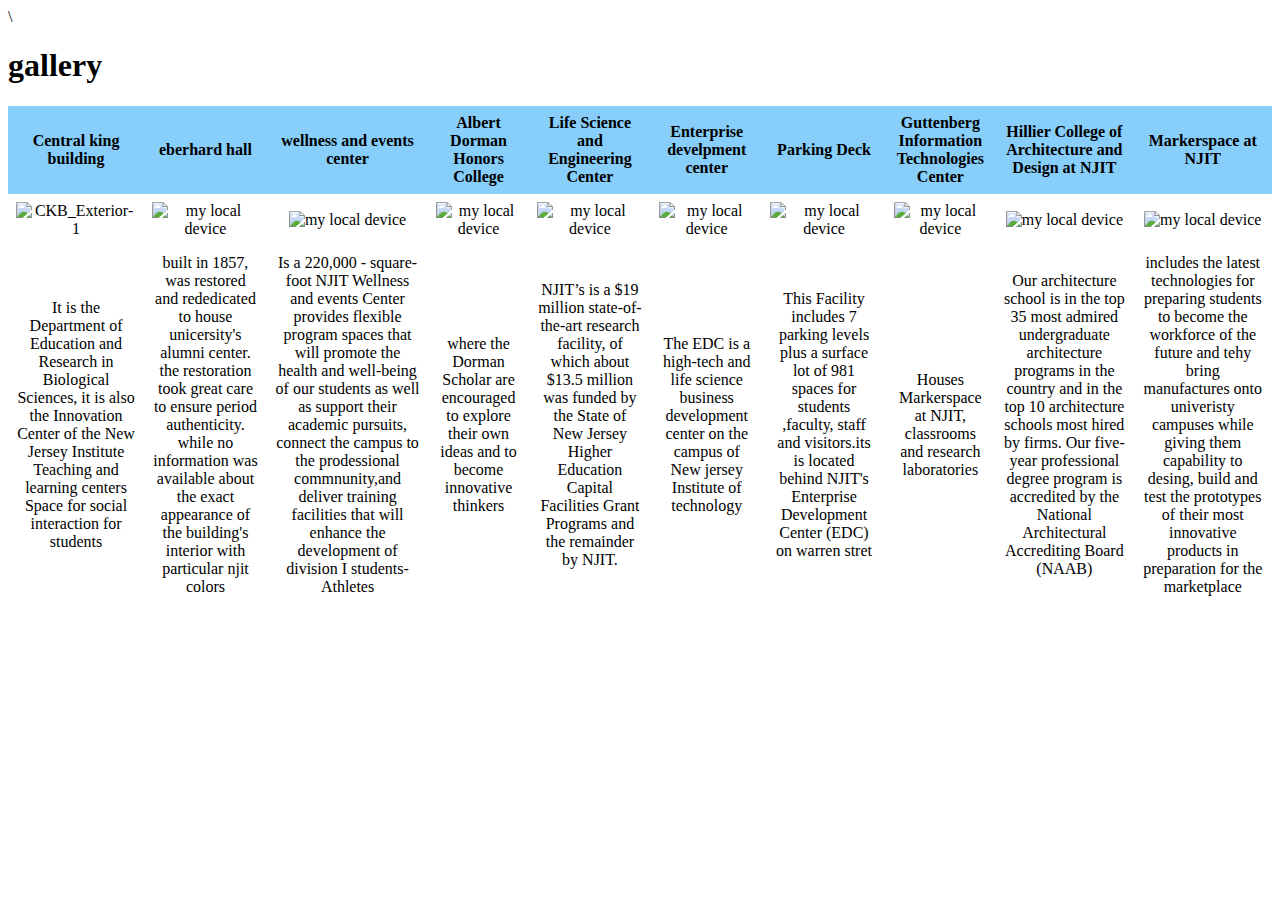
==== gallery.html @ 67957029 "gallery page" ====
<!DOCTYPE html>
<html lang="en">
<head>
    <meta charset="UTF-8">
    <meta name="viewport" content="width=device-width, initial-scale=1.0">
    <title>Document</title>\
</head>
<link rel="stylesheet" href="stylesgallery.css">
<body>
   <h1>gallery</h1> 
   <table>
    <tr>
<th>Central king building </th>
<th>eberhard hall</th>
<th>wellness and events center </th>
<th>Albert Dorman Honors College</th>
<th>Life Science and Engineering Center </th>
<th>Enterprise develpment center</th>
<th>Parking Deck</th>
<th>Guttenberg Information Technologies Center </th>
<th>Hillier College of Architecture and Design at NJIT</th>
<th> Markerspace at NJIT</th>
    </tr>
<tr>
<td> <img src="CKB_Exterior-1 (1).jpg" alt="CKB_Exterior-1"></td>
<td><img src="NJIT Eberhardt Hall 22.jpeg" alt="my local device"></td>
<td><img src="WEC-final_0.jpg" alt="my local device"></td>
<td><img src="NJIT WSV Honors College Dorms.jpg" alt="my local device"></td>
<td><img src="LifeSciences_day-005 (1).jpg" alt="my local device"></td>
<td><img src="EDC-2.jpg" alt="my local device"></td>
<td><img src="new-parking-deck.jpg" alt=" my local device"></td>
<td><img src="GITC update 1.jpg" alt=" my local device"></td>
<td><img src="weston-Hall-resized-1024x539.jpg" alt="my local device"></td>
<td><img src="Makerspace-1.jpg" alt="my local device"> </td>

</tr>
<tr>
   <td> It is the Department of Education and Research in Biological Sciences, it is also the Innovation Center of the New Jersey Institute Teaching and learning centers Space for social interaction for students </td>
   <td>built in 1857, was restored and rededicated to house unicersity's alumni center. the restoration took great care to ensure period authenticity. while no information was available about the exact appearance of the building's interior with particular njit colors</td>
   <td>Is a 220,000 - square-foot NJIT Wellness and events Center provides flexible program spaces that will promote the health and well-being of our students as well as support their academic pursuits, connect the campus to the prodessional commnunity,and deliver training facilities that will enhance the development of division  I students-Athletes</td>
   <td>where the Dorman Scholar are encouraged to explore their own ideas and to become innovative thinkers </td>
   <td>NJIT’s is a $19 million state-of-the-art research facility, of which about $13.5 million was funded by the State of New Jersey Higher Education Capital Facilities Grant Programs and the remainder by NJIT.</td>
   <td>The EDC is a high-tech and life science business development center on the campus of New jersey Institute of technology</td>
   <td>This Facility includes 7 parking levels plus a surface lot of 981 spaces for students ,faculty, staff and visitors.its is located behind NJIT's Enterprise Development Center (EDC) on warren stret</td>
   <td>Houses Markerspace at NJIT, classrooms and research laboratories</td>
   <td>Our architecture school is in the top 35 most admired undergraduate architecture programs in the country and in the top 10 architecture schools most hired by firms. Our five-year professional degree program is accredited by the National Architectural Accrediting Board (NAAB)</td>
   <td>includes the latest technologies for preparing students to become the workforce of the future and tehy bring manufactures onto univeristy campuses while giving them capability to desing, build and test the prototypes of their most innovative products in preparation for the marketplace </td>
</tr>

   </table>

<style>
    table {
        width: 100%;
        border-collapse: collapse;
    }
    th,td{
        border: 1px black;
        padding: 8px;
        text-align: center;
    }
    th{
        background-color: lightskyblue;
    }
</style>





</body>
</html>
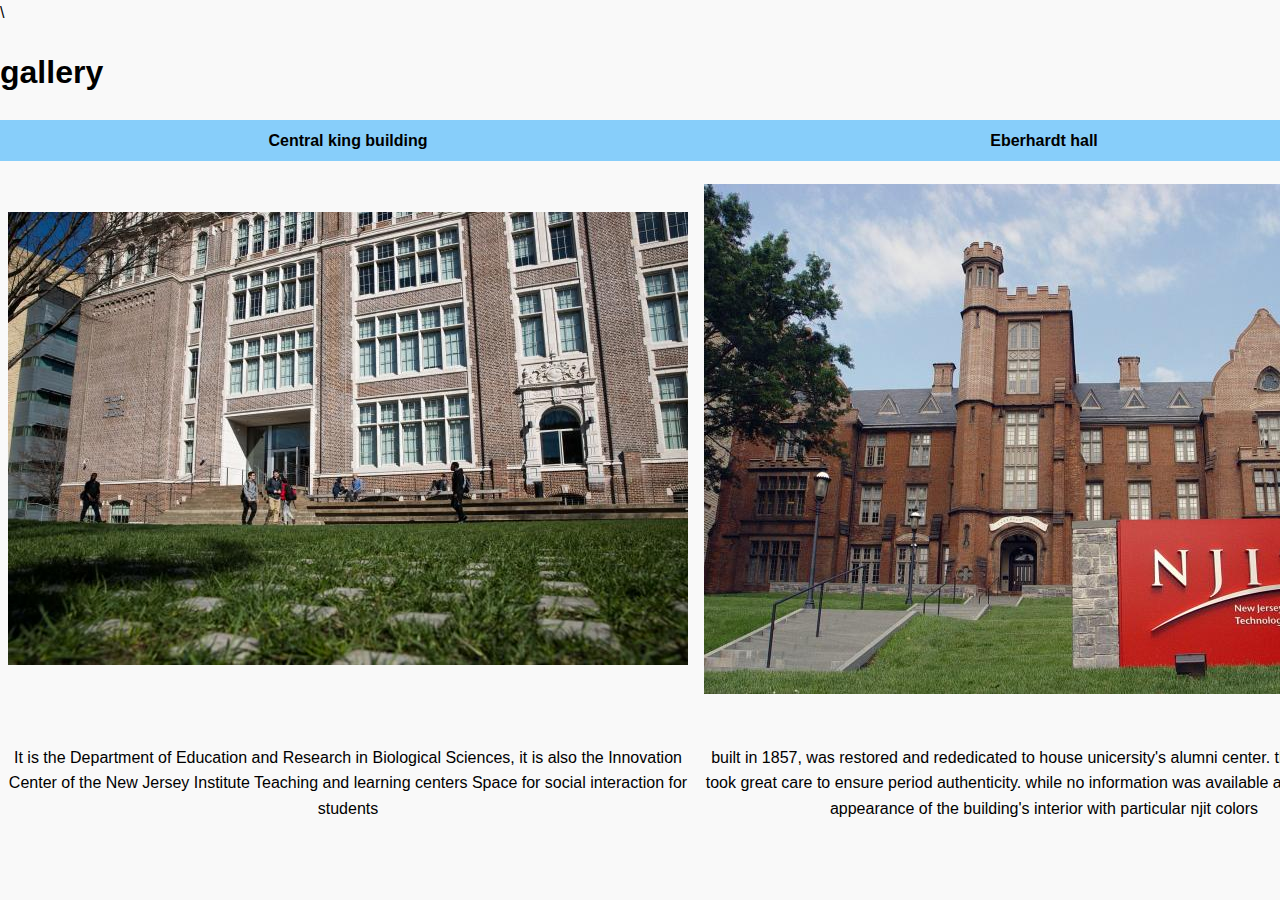
==== commit db4edf2b: "new" ====
--- a/gallery.html
+++ b/gallery.html
@@ -6,12 +6,13 @@
     <title>Document</title>\
 </head>
 <link rel="stylesheet" href="stylesgallery.css">
+<link rel="stylesheet" href="stylesgallery (1).css">
 <body>
    <h1>gallery</h1> 
    <table>
     <tr>
 <th>Central king building </th>
-<th>eberhard hall</th>
+<th>Eberhardt hall</th>
 <th>wellness and events center </th>
 <th>Albert Dorman Honors College</th>
 <th>Life Science and Engineering Center </th>
@@ -62,11 +63,106 @@
     th{
         background-color: lightskyblue;
     }
-</style>
-
-
-
-
+        body {
+            font-family: Arial, sans-serif;
+            line-height: 1.6;
+            margin: 0;
+            padding: 0;
+            background-color: #f9f9f9; /* Light background for better contrast */
+        }
+        header {
+            background: #4CAF50; /* Green background */
+            color: white; /* White text */
+            padding: 10px 0;
+            text-align: center;
+        }
+        nav {
+            margin: 10px 0;
+        }
+        nav ul {
+            list-style: none;
+            padding: 0;
+        }
+        nav ul li {
+            display: inline;
+            margin: 0 15px;
+        }
+        nav ul li a {
+            color: white;
+            text-decoration: none;
+        }
+        nav ul li a:hover {
+            text-decoration: underline; /* Underline on hover */
+        }
+        .gallery {
+            display: flex; /* Use flexbox for layout */
+            flex-wrap: wrap; /* Allow items to wrap to the next line */
+            gap: 10px; /* Space between images */
+            padding: 20px; /* Padding around the gallery */
+            max-width: 1200px; /* Max width for the gallery */
+            margin: auto; /* Center the gallery */
+        }
+        .gallery img {
+            width: calc(33.333% - 10px); /* Three images per row with margin */
+            border-radius: 5px; /* Rounded corners for images */
+            object-fit: cover; /* Ensure images cover the area without distortion */
+            cursor: pointer; /* Pointer cursor for clickable images */
+            transition: transform 0.2s; /* Smooth scaling effect */
+        }
+        .gallery img:hover {
+            transform: scale(1.05); /* Scale up on hover */
+        }
+        /* Modal Styles */
+        .modal {
+            display: none; /* Hidden by default */
+            position: fixed; /* Stay in place */
+            z-index: 1000; /* Sit on top */
+            left: 0;
+            top: 0;
+            width: 100%; /* Full width */
+            height: 100%; /* Full height */
+            overflow: auto; /* Enable scroll if needed */
+            background-color: rgba(0, 0, 0, 0.8); /* Black background with opacity */
+        }
+        .modal-content {
+            margin: 15% auto; /* 15% from the top and centered */
+            display: block;
+            max-width: 80%; /* Max width for modal image */
+            border-radius: 5px; /* Rounded corners for modal image */
+        }
+        .close {
+            position: absolute; /* Position the close button */
+            top: 20px;
+            right: 35px;
+            color: white;
+            font-size: 40px;
+            font-weight: bold;
+            cursor: pointer; /* Pointer cursor for close button */
+        }
+        /* Footer Styles */
+        footer {
+            text-align: center; /* Center align footer text */
+            padding: 10px 0; /* Vertical padding */
+            background: #35424a; /* Dark background for footer */
+            color: #ffffff; /* White text color */
+            position: relative; /* Position relative for layout */
+            bottom: 0; /* Align to bottom */
+            width: 100%; /* Full width */
+        }
+        /* Responsive Styles */
+        @media (max-width: 768px) {
+            .gallery img {
+                width: calc(50% - 10px); /* Two images per row on medium screens */
+            }
+        }
+        @media (max-width: 480px) {
+            .gallery img {
+                width: 100%; /* One image per row on small screens */
+            }
+        }
+    </style>
+</head>
+<body>
 
 </body>
 </html>--- a/stylesgallery.css
+++ b/stylesgallery.css
@@ -0,0 +1,21 @@
+.gallery {
+    display: flex;
+    flex-wrap: wrap;
+    gap: 10px; /* Space between images */
+}
+
+.gallery img {
+    width: calc(33.333% - 10px); /* Three images per row with some margin */
+    border-radius: 5px;
+}
+
+/* Footer */
+footer {
+    text-align: center;
+    padding: 10px 0;
+    background: #35424a;
+    color: #ffffff;
+    position: relative;
+    bottom: 0;
+    width: 100%;
+}
